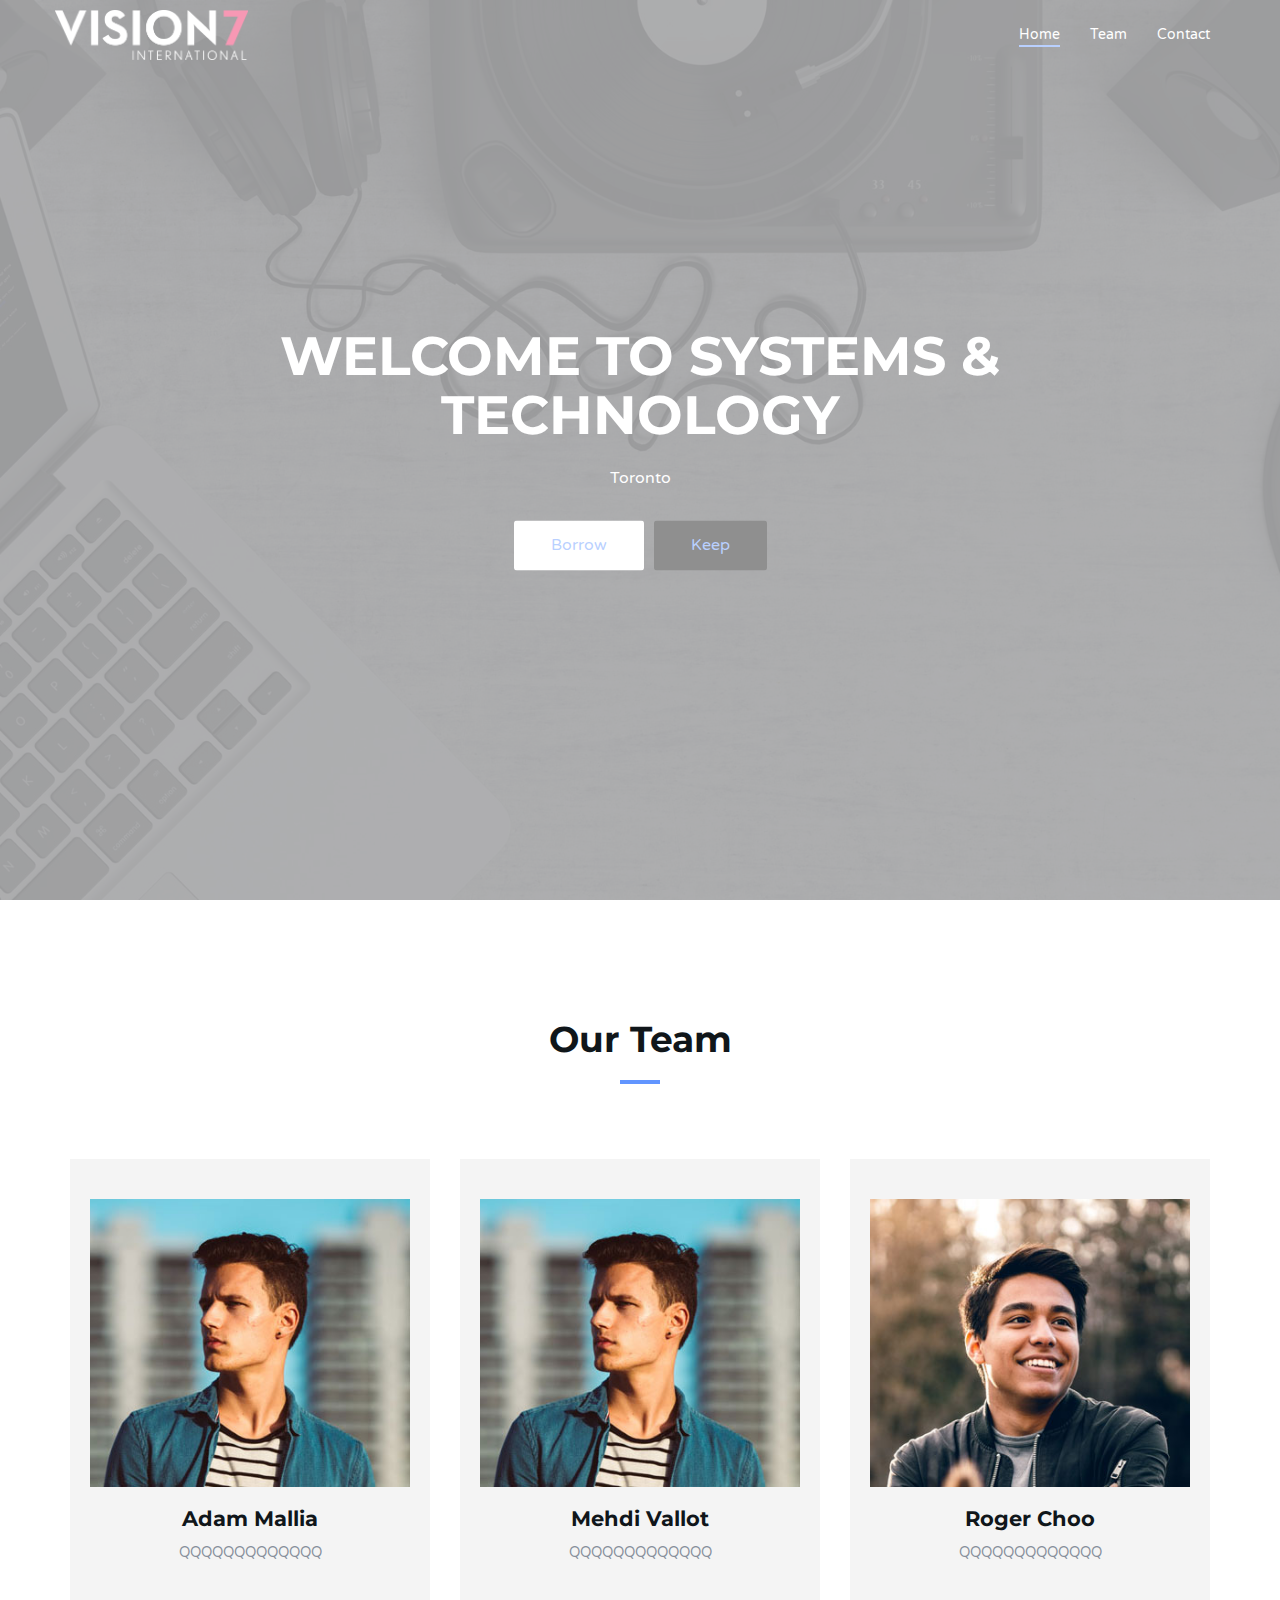
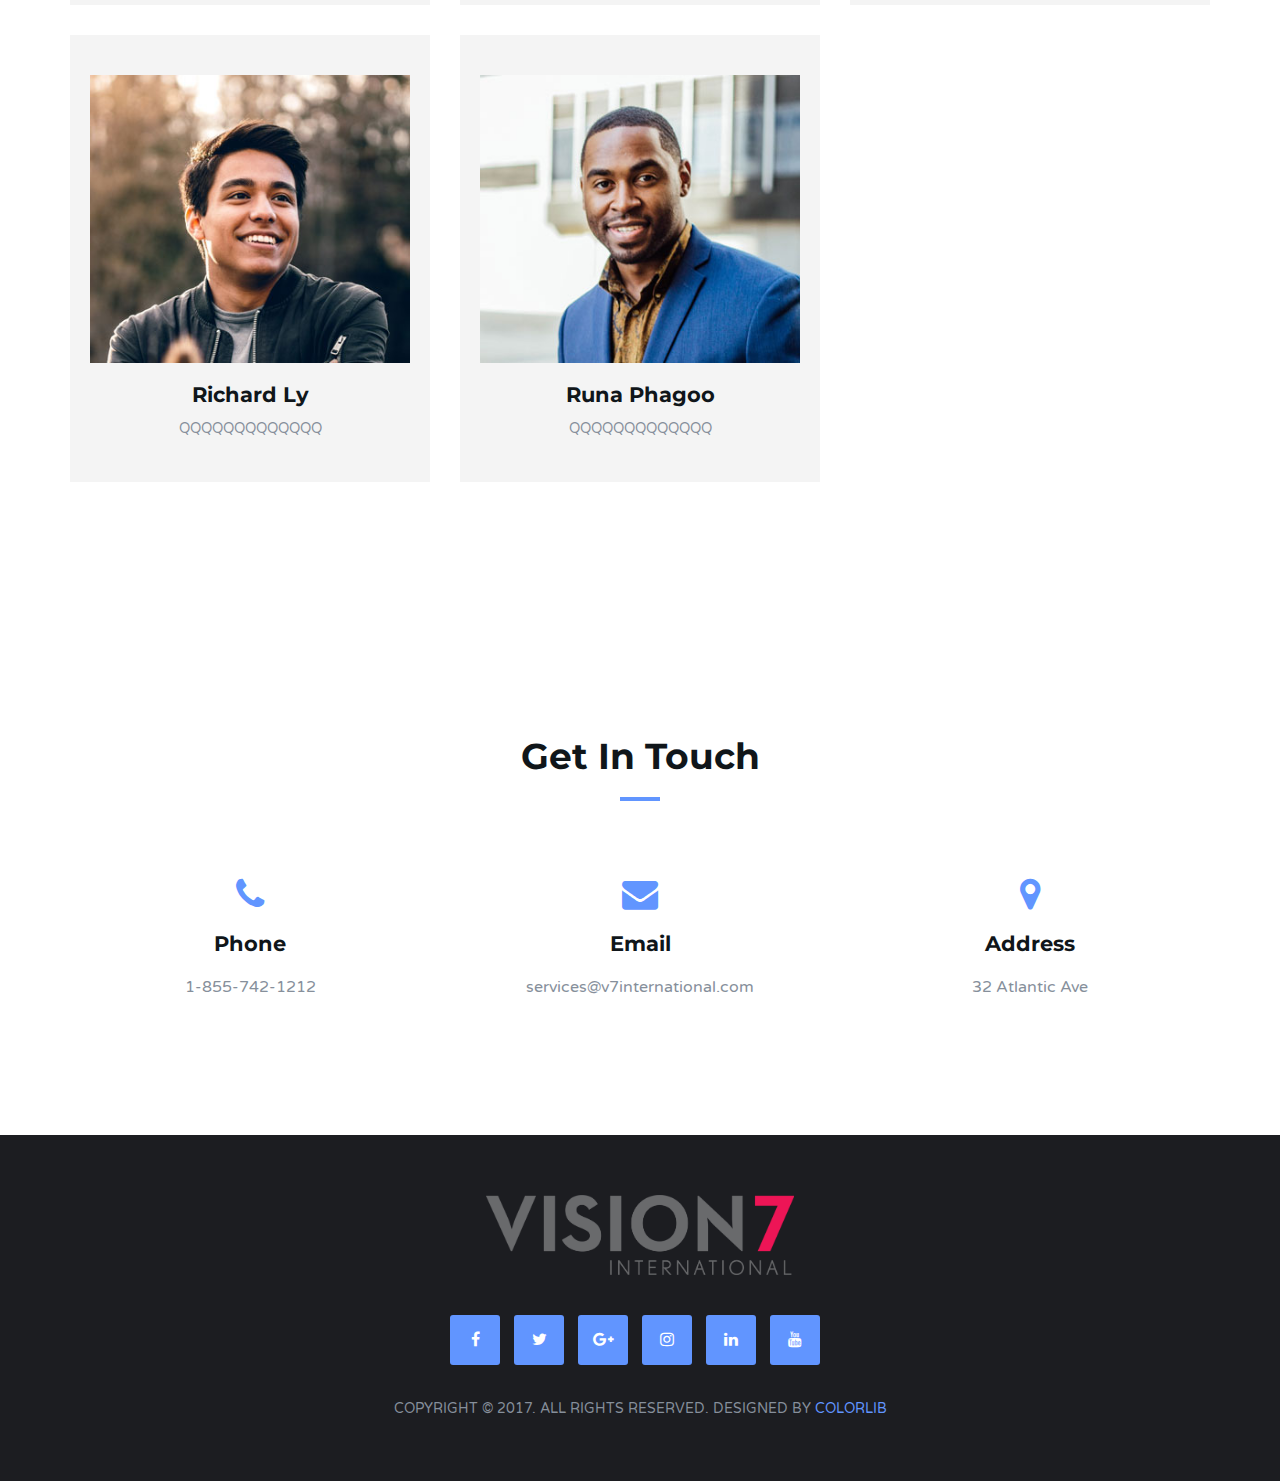
==== index.html @ d39420f7 "Add files via upload" ====
<!DOCTYPE html>
<html lang="en">

<head>
	<meta charset="utf-8">
	<meta http-equiv="X-UA-Compatible" content="IE=edge">
	<meta name="viewport" content="width=device-width, initial-scale=1">
	<!-- The above 3 meta tags *must* come first in the head; any other head content must come *after* these tags -->

	<title>HTML Template</title>

	<!-- Google font -->
	<link href="https://fonts.googleapis.com/css?family=Montserrat:400,700%7CVarela+Round" rel="stylesheet">

	<!-- Bootstrap -->
	<link type="text/css" rel="stylesheet" href="css/bootstrap.min.css" />

	<!-- Owl Carousel -->
	<link type="text/css" rel="stylesheet" href="css/owl.carousel.css" />
	<link type="text/css" rel="stylesheet" href="css/owl.theme.default.css" />

	<!-- Magnific Popup -->
	<link type="text/css" rel="stylesheet" href="css/magnific-popup.css" />

	<!-- Font Awesome Icon -->
	<link rel="stylesheet" href="css/font-awesome.min.css">

	<!-- Custom stlylesheet -->
	<link type="text/css" rel="stylesheet" href="css/style.css" />

	<!-- HTML5 shim and Respond.js for IE8 support of HTML5 elements and media queries -->
	<!-- WARNING: Respond.js doesn't work if you view the page via file:// -->
	<!--[if lt IE 9]>
		<script src="https://oss.maxcdn.com/html5shiv/3.7.3/html5shiv.min.js"></script>
		<script src="https://oss.maxcdn.com/respond/1.4.2/respond.min.js"></script>
	<![endif]-->
</head>

<body>
	<!-- Header -->
	<header id="home">
		<!-- Background Image -->
		<div class="bg-img" style="background-image: url('./img/background1.jpg');">
			<div class="overlay"></div>
		</div>
		<!-- /Background Image -->

		<!-- Nav -->
		<nav id="nav" class="navbar nav-transparent">
			<div class="container">

				<div class="navbar-header">
					<!-- Logo -->
					<div class="navbar-brand">
						<a href="index.html">
							<img class="logo" src="img/vision7_international.png" alt="logo">
							<img class="logo-alt" src="img/vision7_international_white.png" alt="logo">
						</a>
					</div>
					<!-- /Logo -->

					<!-- Collapse nav button -->
					<div class="nav-collapse">
						<span></span>
					</div>
					<!-- /Collapse nav button -->
				</div>

				<!--  Main navigation  -->
				<ul class="main-nav nav navbar-nav navbar-right">
					<li><a href="#home">Home</a></li>
					<!-- <li><a href="#about">About</a></li>-->
					<!-- <li><a href="#portfolio">Portfolio</a></li>-->
					<!-- <li><a href="#service">Services</a></li>-->
					<!-- <li><a href="#pricing">Prices</a></li>-->
					<li><a href="#team">Team</a></li>
					<!-- <li class="has-dropdown"><a href="#blog">Blog</a>
						<ul class="dropdown">
							<li><a href="blog-single.html">blog post</a></li>
						</ul>
					</li> -->
					<li><a href="#contact">Contact</a></li>
				</ul>
				<!-- /Main navigation -->

			</div>
		</nav>
		<!-- /Nav -->

		<!-- home wrapper -->
		<div class="home-wrapper">
			<div class="container">
				<div class="row">

					<!-- home content -->
					<div class="col-md-10 col-md-offset-1">
						<div class="home-content">
							<h1 class="white-text">Welcome to Systems &amp; Technology</h1>
							<p class="white-text">Toronto
							</p>
							<button class="white-btn">
                                <a href="https://goo.gl/forms/ZxeO4hsHpSGtkJ9H3">Borrow</a></button>
							<button class="main-btn">
                                <a href="https://goo.gl/forms/3bbHqStQvwCcEy5p2">Keep</a></button>
						</div>
					</div>
					<!-- /home content -->

				</div>
			</div>
		</div>
		<!-- /home wrapper -->

	</header>
	<!-- /Header -->




	

	

	<!-- Team -->
	<div id="team" class="section md-padding">

		<!-- Container -->
		<div class="container">

			<!-- Row -->
			<div class="row">

				<!-- Section header -->
				<div class="section-header text-center">
					<h2 class="title">Our Team</h2>
				</div>
				<!-- /Section header -->

				<!-- team -->
				<div class="col-sm-4">
					<div class="team">
						<div class="team-img">
							<img class="img-responsive" src="./img/team1.jpg" alt="">
							<div class="overlay">
								<div class="team-social">
									<a href="#"><i class="fa fa-facebook"></i></a>
									<a href="#"><i class="fa fa-google-plus"></i></a>
									<a href="#"><i class="fa fa-twitter"></i></a>
								</div>
							</div>
						</div>
						<div class="team-content">
							<h3>Adam Mallia</h3>
							<span>QQQQQQQQQQQQQ</span>
						</div>
					</div>
				</div>
				<!-- /team -->

				<!-- team -->
				<div class="col-sm-4">
					<div class="team">
						<div class="team-img">
							<img class="img-responsive" src="./img/team1.jpg" alt="">
							<div class="overlay">
								<div class="team-social">
									<a href="#"><i class="fa fa-facebook"></i></a>
									<a href="#"><i class="fa fa-google-plus"></i></a>
									<a href="#"><i class="fa fa-twitter"></i></a>
								</div>
							</div>
						</div>
						<div class="team-content">
							<h3>Mehdi Vallot</h3>
							<span>QQQQQQQQQQQQQ</span>
						</div>
					</div>
				</div>
				<!-- /team -->

				<!-- team -->
				<div class="col-sm-4">
					<div class="team">
						<div class="team-img">
							<img class="img-responsive" src="./img/team3.jpg" alt="">
							<div class="overlay">
								<div class="team-social">
									<a href="#"><i class="fa fa-facebook"></i></a>
									<a href="#"><i class="fa fa-google-plus"></i></a>
									<a href="#"><i class="fa fa-twitter"></i></a>
								</div>
							</div>
						</div>
						<div class="team-content">
							<h3>Roger Choo</h3>
							<span>QQQQQQQQQQQQQ</span>
						</div>
					</div>
				</div>
				<!-- /team -->

			</div>
			<!-- /Row -->
            
            
            <!-- Row -->
			<div class="row">

				<!-- team -->
				<div class="col-sm-4">
					<div class="team">
						<div class="team-img">
							<img class="img-responsive" src="./img/team3.jpg" alt="">
							<div class="overlay">
								<div class="team-social">
									<a href="#"><i class="fa fa-facebook"></i></a>
									<a href="#"><i class="fa fa-google-plus"></i></a>
									<a href="#"><i class="fa fa-twitter"></i></a>
								</div>
							</div>
						</div>
						<div class="team-content">
							<h3>Richard Ly</h3>
							<span>QQQQQQQQQQQQQ</span>
						</div>
					</div>
				</div>
				<!-- /team -->

				<!-- team -->
				<div class="col-sm-4">
					<div class="team">
						<div class="team-img">
							<img class="img-responsive" src="./img/team2.jpg" alt="">
							<div class="overlay">
								<div class="team-social">
									<a href="#"><i class="fa fa-facebook"></i></a>
									<a href="#"><i class="fa fa-google-plus"></i></a>
									<a href="#"><i class="fa fa-twitter"></i></a>
								</div>
							</div>
						</div>
						<div class="team-content">
							<h3>Runa Phagoo</h3>
							<span>QQQQQQQQQQQQQ</span>
						</div>
					</div>
				</div>
				<!-- /team -->


			</div>
			<!-- /Row -->
            
            
            

		</div>
		<!-- /Container -->

	</div>
	<!-- /Team -->


	<!-- Contact -->
	<div id="contact" class="section md-padding">

		<!-- Container -->
		<div class="container">

			<!-- Row -->
			<div class="row">

				<!-- Section-header -->
				<div class="section-header text-center">
					<h2 class="title">Get in touch</h2>
				</div>
				<!-- /Section-header -->

				<!-- contact -->
				<div class="col-sm-4">
					<div class="contact">
						<i class="fa fa-phone"></i>
						<h3>Phone</h3>
						<p>1-855-742-1212</p>
					</div>
				</div>
				<!-- /contact -->

				<!-- contact -->
				<div class="col-sm-4">
					<div class="contact">
						<i class="fa fa-envelope"></i>
						<h3>Email</h3>
						<p>services@v7international.com</p>
					</div>
				</div>
				<!-- /contact -->

				<!-- contact -->
				<div class="col-sm-4">
					<div class="contact">
						<i class="fa fa-map-marker"></i>
						<h3>Address</h3>
						<p>32 Atlantic Ave</p>
					</div>
				</div>
				<!-- /contact -->



			</div>
			<!-- /Row -->

		</div>
		<!-- /Container -->

	</div>
	<!-- /Contact -->


	<!-- Footer -->
	<footer id="footer" class="sm-padding bg-dark">

		<!-- Container -->
		<div class="container">

			<!-- Row -->
			<div class="row">

				<div class="col-md-12">

					<!-- footer logo -->
					<div class="footer-logo">
						<a href="index.html"><img src="img/vision7_international.png" alt="logo"></a>
					</div>
					<!-- /footer logo -->

					<!-- footer follow -->
					<ul class="footer-follow">
						<li><a href="#"><i class="fa fa-facebook"></i></a></li>
						<li><a href="#"><i class="fa fa-twitter"></i></a></li>
						<li><a href="#"><i class="fa fa-google-plus"></i></a></li>
						<li><a href="#"><i class="fa fa-instagram"></i></a></li>
						<li><a href="#"><i class="fa fa-linkedin"></i></a></li>
						<li><a href="#"><i class="fa fa-youtube"></i></a></li>
					</ul>
					<!-- /footer follow -->

					<!-- footer copyright -->
					<div class="footer-copyright">
						<p>Copyright © 2017. All Rights Reserved. Designed by <a href="https://colorlib.com" target="_blank">Colorlib</a></p>
					</div>
					<!-- /footer copyright -->

				</div>

			</div>
			<!-- /Row -->

		</div>
		<!-- /Container -->

	</footer>
	<!-- /Footer -->

	<!-- Back to top -->
	<div id="back-to-top"></div>
	<!-- /Back to top -->

	<!-- Preloader -->
	<div id="preloader">
		<div class="preloader">
			<span></span>
			<span></span>
			<span></span>
			<span></span>
		</div>
	</div>
	<!-- /Preloader -->

	<!-- jQuery Plugins -->
	<script type="text/javascript" src="js/jquery.min.js"></script>
	<script type="text/javascript" src="js/bootstrap.min.js"></script>
	<script type="text/javascript" src="js/owl.carousel.min.js"></script>
	<script type="text/javascript" src="js/jquery.magnific-popup.js"></script>
	<script type="text/javascript" src="js/main.js"></script>

</body>

</html>
---- css/style.css ----
/*
Theme Name:
Author: yaminncco

Colors:
	Body 		  : #868F9B
	Headers 	: #10161A
	Primary 	: #6195FF
	Dark      : #FCFCFF
	Grey 		  : #F4F4F4 #FAFAFA #EEE

Fonts: Montserrat Varela Round

Table OF Contents
------------------------------------
1 > General
2 > Logo
3 > Navigation
4 > Header
5 > About
6 > Portfolio
7 > Services
8 >  Why choose us
9 >  Numbers
10 > Pricing
11 > Testimonial
12 > Team
13 > Blog
14 > Blog post
15 > Blog sidebar
16 > Contact
17 > Footer
18 > Responsive
19 > Owl theme
20 > Back to top
21 > Preloader

------------------------------------*/

/*------------------------------------*\
	General
\*------------------------------------*/


/* -- typography -- */

body {
    font-family: 'Varela Round', sans-serif;
    font-size: 16px;
    line-height: 1.6;
    overflow-x: hidden;
    color: #868F9B;
}

h1, h2, h3, h4, h5, h6 {
    font-family: 'Montserrat', sans-serif;
    font-weight: 700;
    margin-top: 0px;
    margin-bottom: 20px;
    color: #10161A;
}

h1 {
    font-size: 54px;
}

h2 {
    font-size: 36px;
}

h3 {
    font-size: 21px;
}

h4 {
    font-size: 18px;
}

h5 {
    font-size: 16px;
}

a {
    color: #6195FF;
    text-decoration: none;
    -webkit-transition: 0.2s opacity;
    transition: 0.2s opacity;
}

a:hover, a:focus {
    text-decoration: none;
    outline: none;
    opacity: 0.8;
    color: #6195FF;
}

.main-color {
    color: #6195FF;
}

.white-text {
    color: #FFF;
}

::-moz-selection {
    background-color: #6195FF;
    color: #FFF;
}

::selection {
    background-color: #6195FF;
    color: #FFF;
}

ul, ol {
    margin: 0;
    padding: 0;
    list-style: none
}

/* -- section  -- */

.section {
    position: relative;
}

.md-padding {
    padding-top: 120px;
    padding-bottom: 120px;
}

.sm-padding {
    padding-top: 60px;
    padding-bottom: 60px;
}


/* --  background section  -- */

.bg-grey {
    background-color: #FAFAFA;
    border-top: 1px solid #EEE;
    border-bottom: 1px solid #EEE;
}

.bg-dark {
    background-color: #1C1D21;
}


/* --  background image section  -- */

.bg-img {
    position: absolute;
    left: 0;
    top: 0;
    right: 0;
    bottom: 0;
    z-index: -1;
    background-position: center;
    background-size: cover;
    background-attachment: fixed;
}

.bg-img .overlay {
    position: absolute;
    left: 0;
    top: 0;
    right: 0;
    bottom: 0;
    opacity: .8;
    background: #1C1D21;
}


/* --  section header  -- */

.section-header {
    position: relative;
    margin-bottom: 60px;
}

.section-header .title {
    text-transform: capitalize;
}

.title:after {
    content:"";
  	display:block;
  	height:4px;
  	width:40px;
  	background-color: #6195FF;
    margin-top: 20px;
}

.text-center .title:after {
    margin: 20px auto 0px;
}

/* --  Input  -- */

input[type="text"], input[type="email"], input[type="password"], input[type="number"], input[type="date"], input[type="url"], input[type="tel"], textarea {
    height: 40px;
    width: 100%;
    border: none;
	  background: #F4F4F4;
    border-bottom: 2px solid #EEE;
    color: #354052;
    padding: 0px 10px;
    opacity: 0.5;
    -webkit-transition: 0.2s border-color, 0.2s opacity;
    transition: 0.2s border-color, 0.2s opacity;
}

textarea {
    padding: 10px 10px;
    min-height: 80px;
    resize: vertical;
}

input[type="text"]:focus, input[type="email"]:focus, input[type="password"]:focus, input[type="number"]:focus, input[type="date"]:focus, input[type="url"]:focus, input[type="tel"]:focus, textarea:focus {
    border-color: #6195FF;
    opacity: 1;
}

/* --  Buttons  -- */

.main-btn, .white-btn, .outline-btn {
    display: inline-block;
    padding: 10px 35px;
    margin: 3px;
    border: 2px solid transparent;
    border-radius: 3px;
    -webkit-transition: 0.2s opacity;
    transition: 0.2s opacity;
}

.main-btn {
    background: #000000;
    color: #FFF;
}

.white-btn {
    background: #FFF;
    color: #10161A !important;
}

.outline-btn {
    background: transparent;
    color: #6195FF !important;
    border-color: #6195FF;
}

.main-btn:hover, .white-btn:hover, .outline-btn:hover {
    opacity: 0.8;
}


/*------------------------------------*\
	Logo
\*------------------------------------*/

.navbar-brand {
    padding: 0;
}

.navbar-brand .logo, .navbar-brand .logo-alt {
    max-height: 50px;
    display: block;
}

#nav:not(.nav-transparent):not(.fixed-nav) .navbar-brand .logo-alt {
	display: none;
}

#nav.nav-transparent:not(.fixed-nav) .navbar-brand .logo {
	display: none;
}

#nav.fixed-nav .navbar-brand .logo-alt {
    display: none;
}

@media only screen and (max-width: 767px) {
    #nav.nav-transparent .navbar-brand .logo-alt {
        display: none !important;
    }
    #nav.nav-transparent .navbar-brand .logo {
        display: block !important;
    }
}


/*------------------------------------*\
	Navigation
\*------------------------------------*/

#nav {
    padding: 10px 0px;
    background: #FFF;
    -webkit-transition: 0.2s padding;
    transition: 0.2s padding;
    z-index: 999;
}

#nav.navbar {
    border: none;
    border-radius: 0;
    margin-bottom: 0px;
}

#nav.fixed-nav {
    position: fixed;
    left: 0;
    right: 0;
    padding: 0px 0px;
    background-color: #FFF !important;
    border-bottom: 1px solid #EEE;
}

#nav.nav-transparent {
    background: transparent;
}


/* -- default nav -- */

@media only screen and (min-width: 768px) {
    .main-nav li {
        padding: 0px 15px;
    }
    .main-nav li a {
        font-size: 14px;
        -webkit-transition: 0.2s color;
        transition: 0.2s color;
    }
    .main-nav>li>a {
        color: #10161A;
        padding: 15px 0px;
    }
    #nav.nav-transparent:not(.fixed-nav) .main-nav>li>a {
        color: #fff;
    }
    .main-nav>li>a:hover, .main-nav>li>a:focus, .main-nav>li.active>a {
        background: transparent;
        color: #6195FF;
    }
    .main-nav>li>a:after {
        content: "";
        display: block;
        background-color: #6195FF;
        height: 2px;
        width: 0%;
        -webkit-transition: 0.2s width;
        transition: 0.2s width;
    }
    .main-nav>li>a:hover:after, .main-nav>li.active>a:after {
        width: 100%;
    }
    /* dropdown */
    .has-dropdown {
        position: relative;
    }
    .has-dropdown>a:before {
        font-family: 'FontAwesome';
        content: "\f054";
        font-size: 6px;
        margin-left: 6px;
        float: right;
        -webkit-transform: rotate(90deg);
        -ms-transform: rotate(90deg);
        transform: rotate(90deg);
        -webkit-transition: 0.2s transform;
        transition: 0.2s transform;
    }
    .dropdown {
        position: absolute;
        right: -50%;
        top: 0;
        background-color: #6195FF;
        width: 200px;
        -webkit-box-shadow: 0px 5px 5px -5px rgba(53, 64, 82, 0.2);
        box-shadow: 0px 5px 5px -5px rgba(53, 64, 82, 0.2);
        -webkit-transform: translateY(15px) translateX(50%);
        -ms-transform: translateY(15px) translateX(50%);
        transform: translateY(15px) translateX(50%);
        opacity: 0;
        visibility: hidden;
        -webkit-transition: 0.2s all;
        transition: 0.2s all;
    }
    .main-nav>.has-dropdown>.dropdown {
        top: 100%;
        right: 50%;
    }
    .main-nav>.has-dropdown>.dropdown .dropdown.dropdown-left {
        right: 150%;
    }
    .dropdown li a {
        display: block;
        color: #FFF;
        border-top: 1px solid rgba(250, 250, 250, 0.1);
        padding: 10px 0px;
    }
    .dropdown li:nth-child(1) a {
        border-top: none;
    }
    .has-dropdown:hover>.dropdown {
        opacity: 1;
        visibility: visible;
        -webkit-transform: translateY(0px) translateX(50%);
        -ms-transform: translateY(0px) translateX(50%);
        transform: translateY(0px) translateX(50%);
    }
    .has-dropdown:hover>a:before {
        -webkit-transform: rotate(0deg);
        -ms-transform: rotate(0deg);
        transform: rotate(0deg);
    }
    .nav-collapse {
        display: none;
    }
}


/* -- mobile nav -- */

@media only screen and (max-width: 767px) {
    #nav {
        padding: 0px 0px;
    }
    #nav.nav-transparent {
        background: #FFF;
    }
    .main-nav {
        position: fixed;
        right: 0;
        height: calc(100vh - 80px);
        -webkit-box-shadow: 0px 80px 0px 0px #1C1D21;
        box-shadow: 0px 80px 0px 0px #1C1D21;
        max-width: 250px;
        width: 0%;
        -webkit-transform: translateX(100%);
        -ms-transform: translateX(100%);
        transform: translateX(100%);
        margin: 0;
        overflow-y: auto;
        background: #1C1D21;
        -webkit-transition: 0.2s all;
        transition: 0.2s all;
    }
    #nav.open .main-nav {
        -webkit-transform: translateX(0%);
        -ms-transform: translateX(0%);
        transform: translateX(0%);
        width: 100%;
    }
    .main-nav li {
        border-top: 1px solid rgba(250, 250, 250, 0.1);
    }
    .main-nav li a {
        display: block;
        color: #FFF;
        -webkit-transition: 0.2s all;
        transition: 0.2s all;
    }
    .main-nav>li.active {
        border-left: 6px solid #6195FF;
    }
    .main-nav li a:hover, .main-nav li a:focus {
        background-color: #6195FF;
        color: #FFF;
        opacity: 1;
    }
    .has-dropdown>a:after {
        content: "\f054";
        font-family: 'FontAwesome';
        float: right;
        -webkit-transition: 0.2s -webkit-transform;
        transition: 0.2s -webkit-transform;
        transition: 0.2s transform;
        transition: 0.2s transform, 0.2s -webkit-transform;
    }
    .dropdown {
        opacity: 0;
        visibility: hidden;
        height: 0;
        background: rgba(250, 250, 250, 0.1);
    }
    .dropdown li a {
        padding: 6px 10px;
    }
    .has-dropdown.open-drop>a:after {
        -webkit-transform: rotate(90deg);
        -ms-transform: rotate(90deg);
        transform: rotate(90deg);
    }
    .has-dropdown.open-drop>.dropdown {
        opacity: 1;
        visibility: visible;
        height: auto;
        -webkit-transition: 0.2s all;
        transition: 0.2s all;
    }
}


/* -- nav btn collapse -- */

.nav-collapse {
    position: relative;
    float: right;
    width: 40px;
    height: 40px;
    margin-top: 5px;
    margin-right: 5px;
    cursor: pointer;
    z-index: 99999;
}

.nav-collapse span {
    display: block;
    -webkit-transform: translate(-50%, -50%);
    -ms-transform: translate(-50%, -50%);
    transform: translate(-50%, -50%);
    position: absolute;
    top: 50%;
    left: 50%;
    width: 25px;
}

.nav-collapse span:before, .nav-collapse span:after {
    content: "";
    display: block;
}

.nav-collapse span, .nav-collapse span:before, .nav-collapse span:after {
    height: 4px;
    background: #10161A;
    -webkit-transition: 0.2s all;
    transition: 0.2s all;
}

.nav-collapse span:before {
    -webkit-transform: translate(0%, 10px);
    -ms-transform: translate(0%, 10px);
    transform: translate(0%, 10px);
}

.nav-collapse span:after {
    -webkit-transform: translate(0%, -14px);
    -ms-transform: translate(0%, -14px);
    transform: translate(0%, -14px);
}

#nav.open .nav-collapse span {
    background: transparent;
}

#nav.open .nav-collapse span:before {
    -webkit-transform: translateY(0px) rotate(-135deg);
    -ms-transform: translateY(0px) rotate(-135deg);
    transform: translateY(0px) rotate(-135deg);
}

#nav.open .nav-collapse span:after {
    -webkit-transform: translateY(-4px) rotate(135deg);
    -ms-transform: translateY(-4px) rotate(135deg);
    transform: translateY(-4px) rotate(135deg);
}


/*------------------------------------*\
	Header
\*------------------------------------*/

header {
    position: relative;
}

#home {
    height: 100vh;
}

#home .home-wrapper {
    position: absolute;
    left: 0px;
    right: 0px;
    top: 50%;
    -webkit-transform: translateY(-50%);
    -ms-transform: translateY(-50%);
    transform: translateY(-50%);
    text-align: center;
}

.home-content h1 {
  text-transform: uppercase;
}
.home-content button {
  margin-top: 20px;
}

.header-wrapper h2 {
    display: inline-block;
    margin-bottom: 0px;
}

.header-wrapper .breadcrumb {
    float: right;
    background: transparent;
    margin-bottom: 0px;
}

.header-wrapper .breadcrumb .breadcrumb-item.active {
    color: #868F9B;
}

.breadcrumb>li+li:before {
    color: #868F9B;
}


/*------------------------------------*\
	About
\*------------------------------------*/

.about {
    position: relative;
    text-align: center;
    padding: 40px 20px;
    border: 1px solid #EEE;
    margin: 15px 0px;
}

.about i {
    font-size: 36px;
    color: #6195FF;
    margin-bottom: 20px;
}

.about:after {
    content: "";
    background-color: #1C1D21;
    position: absolute;
    left: 0;
    top: 0;
    bottom: 0;
    width: 0%;
    z-index: -1;
    -webkit-transition: 0.2s width;
    transition: 0.2s width;
}

.about:hover:after {
    width: 100%;
}

.about h3 {
    -webkit-transition: 0.2s color;
    transition: 0.2s color;
}

.about:hover h3 {
    color: #fff;
}


/*------------------------------------*\
	Portfolio
\*------------------------------------*/

.work {
    position: relative;
    padding: 20px;
}

.work>img {
  width: 100%;
}

.work .overlay {
    background: #1C1D21;
    position: absolute;
    top: 0px;
    left: 0px;
    right: 0px;
    bottom: 0px;
    opacity: 0;
    -webkit-transition: 0.2s opacity;
    transition: 0.2s opacity;
    -webkit-transition-delay: 0.2s;
    transition-delay: 0.2s;
}

.work:hover .overlay {
    -webkit-transition-delay: 0s;
    transition-delay: 0s;
    opacity: 0.8;
}

.work .work-content {
    position: absolute;
    left: 25px;
    right: 25px;
    top: 50%;
    text-align: center;
    -webkit-transform: translateY(-50%);
    -ms-transform: translateY(-50%);
    transform: translateY(-50%);
}

.work .work-content h3 {
    -webkit-transform: translateY(100%);
    -ms-transform: translateY(100%);
    transform: translateY(100%);
    opacity: 0;
    color: #FFF;
    margin-bottom: 10px;
    -webkit-transition: 0.2s all;
    transition: 0.2s all;
    -webkit-transition-delay: 0.1s;
    transition-delay: 0.1s;
}

.work:hover .work-content h3 {
    -webkit-transform: translateY(0%);
    -ms-transform: translateY(0%);
    transform: translateY(0%);
    opacity: 1;
    -webkit-transition-delay: 0.1s;
    transition-delay: 0.1s;
}

.work .work-content span {
    display: block;
    text-transform: uppercase;
    -webkit-transform: translateY(100%);
    -ms-transform: translateY(100%);
    transform: translateY(100%);
    opacity: 0;
    color: #6195FF;
    margin-bottom: 5px;
    -webkit-transition: 0.2s all;
    transition: 0.2s all;
    -webkit-transition-delay: 0.2s;
    transition-delay: 0.2s;
}

.work:hover .work-content span {
    -webkit-transform: translateY(0%);
    -ms-transform: translateY(0%);
    transform: translateY(0%);
    opacity: 1;
    -webkit-transition-delay: 0s;
    transition-delay: 0s;
}

.work .work-link {
    text-align: center;
    margin-top: 20px;
    opacity: 0;
    -webkit-transition: 0.2s opacity;
    transition: 0.2s opacity;
}

.work .work-link a {
    display: inline-block;
    width: 50px;
    height: 50px;
    background-color: #6195FF;
    color: #FFF;
    line-height: 50px;
    text-align: center;
}

.work:hover .work-link {
    -webkit-transition-delay: 0.2s;
    transition-delay: 0.2s;
    opacity: 1;
}


/*------------------------------------*\
	Services
\*------------------------------------*/

.service {
    position: relative;
    padding: 40px 20px 40px 70px;
    margin: 15px 0px;
    border: 1px solid #EEE;
}

.service i {
    position: absolute;
    left: 20px;
    text-align: center;
    font-size: 32px;
    color: #6195FF;
    border-radius: 50%;
}

.service:after {
    content: "";
    background-color: #1C1D21;
    position: absolute;
    left: 0;
    top: 0;
    bottom: 0;
    width: 0%;
    z-index: -1;
    -webkit-transition: 0.2s width;
    transition: 0.2s width;
}

.service:hover:after {
    width: 100%;
}

.service h3 {
  -webkit-transition: 0.2s color;
  transition: 0.2s color;
}

.service:hover h3 {
    color: #fff;
}

/*------------------------------------*\
	Why choose us
\*------------------------------------*/

.feature {
    margin: 15px 0px;
}
.feature i {
    float: left;
    padding: 5px;
    border-radius: 50%;
    color: #6195FF;
    border: 1px solid #6195FF;
    margin-right: 5px;
}

/*------------------------------------*\
	Numbers
\*------------------------------------*/

.number {
    text-align: center;
    margin: 15px 0px;
}

.number i {
    color: #6195FF;
    font-size: 36px;
    margin-bottom: 20px;
}

.number h3 {
    font-size: 36px;
    margin-bottom: 10px;
}


/*------------------------------------*\
	Pricing
\*------------------------------------*/

.pricing {
    position: relative;
    text-align: center;
    border: 1px solid #EEE;
    background-color: #FFF;
    z-index: 11;
    margin: 15px 0px;
}

.pricing::after {
    content: "";
    background-color: #1C1D21;
    position: absolute;
    left: 0;
    right: 0;
    top: 0;
    height: 0%;
    z-index: -1;
    -webkit-transition: 0.2s height;
    transition: 0.2s height;
}

.pricing:hover:after {
    height: 100%;
}

.pricing .price-head {
    position: relative;
    margin-bottom: 20px;
}

.pricing .price-title {
    display: block;
    padding: 40px 0px 20px;
    text-transform: uppercase;
    -webkit-transition: 0.2s color;
    transition: 0.2s color;
}

.pricing:hover .price-title {
    color: #6195FF;
}

.pricing .price {
    position: relative;
    width: 140px;
    height: 140px;
    line-height: 140px;
    text-align: center;
    margin: auto;
    border-radius: 50%;
    border: 2px solid #6195FF;
}

.pricing .price h3 {
  font-size: 42px;
  margin: 0px;
  -webkit-transition: 0.2s color;
  transition: 0.2s color;
  -webkit-transform: translateY(-50%);
      -ms-transform: translateY(-50%);
          transform: translateY(-50%);
  top: 50%;
  position: absolute;
  left: 0;
  right: 0;
}

.pricing:hover .price h3 {
    color: #fff;
}

.pricing .duration {
    display: block;
    font-size: 14px;
    text-transform: uppercase;
    color: #10161A;
    -webkit-transition: 0.2s color;
    transition: 0.2s color;
}

.pricing:hover .duration {
    color: #fff;
}

.pricing .price-btn {
    padding-top: 20px;
    padding-bottom: 40px;
}

/*------------------------------------*\
	Testimonial
\*------------------------------------*/

.testimonial {
    margin: 15px 0px;
}

.testimonial-meta {
    position: relative;
    padding-left: 90px;
    height: 70px;
    margin-bottom: 20px;
    padding-top: 10px;
}

.testimonial img {
    position: absolute;
    left: 0;
    top: 0;
    width: 70px !important;
    height: 70px !important;
    border-radius: 50%;
}

.testimonial h3 {
    margin-bottom: 5px;
}

.testimonial span {
    font-size: 14px;
    color: #6195FF;
    text-transform: uppercase;
}


/*------------------------------------*\
	Team
\*------------------------------------*/

.team {
    position: relative;
    background-color: #F4F4F4;
    padding: 40px 20px;
    margin: 15px 0px;
}

.team::after {
    content: "";
    background-color: #1C1D21;
    position: absolute;
    left: 0;
    right: 0;
    top: 0;
    height: 0%;
    z-index: 1;
    -webkit-transition: 0.2s height;
    transition: 0.2s height;
}

.team:hover:after {
    height: 100%;
}

.team-img {
    position: relative;
    margin-bottom: 20px;
    z-index: 11;
}

.team-img>img {
  width: 100%;
}

.team .overlay {
    background: #1C1D21;
    position: absolute;
    bottom: 0;
    left: 0;
    right: 0;
    top: 0;
    opacity: 0;
    -webkit-transition: 0.2s opacity;
    transition: 0.2s opacity;
}

.team:hover .overlay {
    opacity: 0.8;
}

.team .team-content {
    text-align: center;
    position: relative;
    z-index: 11;
}

.team .team-content h3 {
    margin-bottom: 10px;
    -webkit-transition: 0.2s color;
    transition: 0.2s color;
}

.team .team-content span {
    font-size: 14px;
    text-transform: uppercase;
    -webkit-transition: 0.2s color;
    transition: 0.2s color;
}

.team:hover .team-content h3 {
    color: #FFF;
}

.team:hover .team-content span {
    color: #6195FF;
}

.team .team-social {
    position: absolute;
    top: 0;
    right: 0;
    opacity: 0;
    -webkit-transition: 0.2s opacity;
    transition: 0.2s opacity;
}

.team .team-social a {
    display: block;
    line-height: 50px;
    width: 50px;
    text-align: center;
    background-color: #6195FF;
    color: #FFF;
}

.team:hover .team-social {
    opacity: 1;
}


/*------------------------------------*\
	Blog
\*------------------------------------*/

.blog {
    background-color: #FFF;
    margin: 15px 0px;
}

.blog .blog-content {
    padding: 20px 20px 40px;
}

.blog .blog-meta {
    margin-bottom: 20px;
}

.blog .blog-meta li {
    display: inline-block;
    font-size: 14px;
    color: #10161A;
    margin-right: 10px;
}

.blog .blog-meta li i {
    color: #6195FF;
    margin-right: 5px;
}

/*------------------------------------*\
	Blog post
\*------------------------------------*/

#main .blog .blog-content {
  padding: 20px 0px 0px;
}

#main .blog {
  margin-top: 0px;
}

/* -- blog tags -- */

.blog-tags {
    margin: 40px 0px;
}

.blog-tags h5 {
    margin-bottom: 0;
    display: inline-block;
}

.blog-tags a {
    display: inline-block;
    padding: 6px 13px;
    font-size: 14px;
    margin: 2px 0px;
    background: #F4F4F4;
    color: #10161A;
}

.blog-tags a:hover {
  color: #FFF;
  background-color: #6195FF;
}

.blog-tags a i {
    margin-right: 3px;
    color: #6195FF;
}

.blog-tags a:hover i {
  color: #FFF;
}


/* -- blog author -- */

.blog-author {
    margin: 40px 0px;
}

.blog-author .media .media-left {
    padding-right: 20px;
}

.blog-author .media {
    padding: 20px;
    border: 1px solid #EEE;
}

.blog-author .media .media-heading {
    padding-bottom: 20px;
    margin-bottom: 20px;
    border-bottom: 1px solid #EEE;
}

.blog-author .media .media-heading h3 {
    display: inline-block;
    margin: 0;
    text-transform: uppercase;
}

.blog-author .media .media-heading .author-social {
  float: right;
}

.blog-author .author-social a {
    display: inline-block;
    width: 24px;
    height: 24px;
    text-align: center;
    line-height: 24px;
    border-radius: 3px;
    margin-left: 5px;
    color: #FFF;
    background-color: #6195FF;
}

/* -- blog comments -- */

.blog-comments {
    margin: 40px 0px;
}

.blog-comments .media {
    padding: 20px;
    background-color: #FFF;
    border-top: 1px solid #EEE;
    border-bottom: 0px;
    border-right: 1px solid #EEE;
    border-left: 1px solid #EEE;
    margin-top: 0px;
}

.blog-comments .media:first-child {
    border-bottom: 0px;
}

.blog-comments .media:last-child {
    border-bottom: 1px solid #EEE;
}

.blog-comments .media .media-left {
  padding-right: 20px;
}

.blog-comments .media .media-body .media-heading {
    text-transform: uppercase;
    margin-bottom:10px;
}

.blog-comments .media .media-body .media-heading .time {
    font-size: 12px;
    margin-left: 20px;
    font-weight: 400;
    color: #868F9B;
}

.blog-comments .media .media-body .media-heading .reply {
    float: right;
    margin: 0;
    font-size: 12px;
    text-transform: uppercase;
    font-weight: 400;
}

.blog-comments .media.author {
    background-color: #F4F4F4;
    border-color: #6195FF;
    border-bottom: 1px solid #6195FF;
}
.blog-comments .media.author>.media-body>.media-heading {
    color: #6195FF;
}

.blog-comments .media.author + .media {
    border-top: 0px;
}

/* blog reply form */

.reply-form {
    margin: 40px 0px;
}

.reply-form form .input, .reply-form form .input , .reply-form form textarea {
	margin-bottom:20px;
}

.reply-form form .input, .reply-form form .input {
    width: calc(50% - 10px);
    display: inline-block;
}

.reply-form form .input:nth-child(2) {
    margin-left: 15px;
}


/*------------------------------------*\
	Blog sidebar
\*------------------------------------*/

#aside .widget {
    margin-bottom: 40px;
}

.widget h3 {
  text-transform: uppercase;
}

/* -- search sidebar -- */

#aside .widget-search {
    position: relative;
}

#aside .widget-search .search-input {
    padding-right: 50px;
}

#aside .widget-search .search-btn {
    position: absolute;
    right: 0px;
	  bottom: 0px;
    width: 40px;
    height: 40px;
    border: none;
    line-height: 40px;
    background-color: transparent;
    color: #6195FF;
}

/* -- category sidebar -- */

.widget-category a {
    display: block;
    font-size: 14px;
    color: #354052;
    border-bottom: 1px solid #EEE;
    padding: 5px;
}

.widget-category a:nth-child(1) {
  border-top: 1px solid #EEE;
}

.widget-category a span {
    float: right;
    color: #6195FF;
}

.widget-category a:hover {
    color: #6195FF;
}

/* -- tags sidebar -- */

.widget-tags a {
  display: inline-block;
  padding: 6px 13px;
  font-size: 14px;
  margin: 2px 0px;
  background: #F4F4F4;
  color: #10161A;
}

.widget-tags a:hover {
  color: #FFF;
  background-color: #6195FF;
}

/* -- posts sidebar -- */

.widget-post {
    min-height: 70px;
    margin-bottom: 25px;
}

.widget-post img {
    display: block;
    float: left;
    margin-right: 10px;
    margin-top: 5px;
}

.widget-post a {
    display: block;
    color: #10161A;
}

.widget-post a:hover {
    color: #6195FF;
}

.widget-post .blog-meta {
    display: inline-block;
}

.widget-post .blog-meta li {
    display: inline-block;
    margin-right: 5px;
    color: #6195FF;
    font-size: 12px;
}

.widget-post li i {
    color: #6195FF;
    margin-right: 5px;
}



/*------------------------------------*\
	Contact
\*------------------------------------*/

.contact {
    margin: 15px 0px;
    text-align: center;
}

.contact i {
    font-size: 36px;
    color: #6195FF;
    margin-bottom: 20px;
}

.contact-form {
    text-align: center;
    margin-top: 40px;
}

.contact-form .input {
    margin-bottom: 20px;
}


.contact-form .input:nth-child(1), .contact-form .input:nth-child(2) {
    width: calc(50% - 10px);
}

.contact-form .input:nth-child(2) {
    margin-left: 15px;
}

/*------------------------------------*\
	Footer
\*------------------------------------*/

#footer {
    position: relative;
}

.footer-logo {
    text-align: center;
    margin-bottom: 40px;
}

.footer-logo>a>img {
    max-height: 80px;
}

.footer-follow {
    text-align: center;
    margin-bottom: 20px;
}

.footer-follow li {
    display: inline-block;
    margin-right: 10px;
    margin-bottom: 13px;
}

.footer-follow li a {
  display: inline-block;
  width: 50px;
  height: 50px;
  line-height: 50px;
  text-align: center;
  border-radius: 3px;
  background-color: #6195FF;
  color:#FFF;
}

.footer-copyright p {
    text-align: center;
    font-size: 14px;
    text-transform: uppercase;
    margin: 0;
}


/*------------------------------------*\
	Responsive
\*------------------------------------*/


@media only screen and (max-width: 991px) {}

@media only screen and (max-width: 767px) {
  .section-header h2.title {
  		font-size:31.5px;
	}

  .main-btn , .default-btn , .outline-btn , .white-btn  {
  		padding: 8px 22px;
  		font-size:14px;
	}

  .home-content h1 {
		font-size:36px;
	}

  .header-wrapper h2 {
      margin-bottom: 20px;
      text-align: center;
      display: block;
  }

  .header-wrapper .breadcrumb {
      float: none;
      text-align: center;
  }
}

@media only screen and (max-width: 480px) {
  #portfolio [class*='col-xs'] {
		  width:100%;
	}

  #numbers [class*='col-xs'] {
		  width:100%;
	}

  .contact-form .input:nth-child(1), .contact-form .input:nth-child(2) {
      width: 100%;
  }
  .contact-form .input:nth-child(2) {
      margin-left: 0px;
  }

  .reply-form form .input, .reply-form form .input {
      width: 100%;
  }
  .reply-form form .input:nth-child(2) {
      margin-left: 0px;
  }



  .blog-author .media .media-left {
      display: block;
      padding-right: 0;
      margin-bottom: 20px;
  }
  .blog-author .media {
      text-align: center;
  }
  .blog-author .media .media-heading .author-social {
      margin-top: 10px;
      float: none;
  }
  .blog-author .media .media-left img {
      margin: auto;
  }

  .blog-comments .media .media {
      margin:0px -15px;
  }
}



/*------------------------------------*\
	Owl theme
\*------------------------------------*/

/* -- dots -- */

.owl-theme .owl-dots .owl-dot span {
    border: none;
    background: #EEE;
    -webkit-transition: 0.2s all;
    transition: 0.2s all;
}

.owl-theme .owl-dots .owl-dot:hover span {
    background: #6195FF;
}
.owl-theme .owl-dots .owl-dot.active span {
	  background: #6195FF;
	  width:20px;
}

/* -- nav -- */

.owl-theme .owl-nav {
    opacity: 0;
    -webkit-transition: 0.2s opacity;
    transition: 0.2s opacity;
}

.owl-theme:hover .owl-nav {
    opacity: 1;
}

.owl-theme .owl-nav [class*='owl-'] {
    position: absolute;
    top: 50%;
    -webkit-transform: translateY(-50%);
        -ms-transform: translateY(-50%);
            transform: translateY(-50%);
    background: #6195FF;
    color: #FFF;
  	padding: 0px;
  	width: 50px;
  	height: 50px;
  	border-radius:3px;
  	line-height: 50px;
  	margin: 0;
}

.owl-theme .owl-prev {
    left: 0px;
}

.owl-theme .owl-next {
    right: 0px;
}

.owl-theme .owl-nav [class*='owl-']:hover {
    opacity: 0.8;
    background: #6195FF;
}


/*------------------------------------*\
	Back to top
\*------------------------------------*/

#back-to-top {
  	display:none;
  	position: fixed;
  	bottom: 20px;
  	right: 20px;
  	width: 50px;
  	height: 50px;
  	line-height: 50px;
  	text-align: center;
  	background: #6195FF;
  	border-radius:3px;
  	color: #FFF;
  	z-index: 9999;
    -webkit-transition: 0.2s opacity;
    transition: 0.2s opacity;
  	cursor: pointer;
}

#back-to-top:after {
    content: "\f106";
    font-family: 'FontAwesome';
}

#back-to-top:hover {
    opacity: 0.8;
}

/*------------------------------------*\
	Preloader
\*------------------------------------*/


#preloader {
    position: fixed;
    left: 0;
    top: 0;
    bottom: 0;
    right: 0;
    background-color: #FFF;
    z-index: 99999;
}

.preloader {
    position: absolute;
    left: 50%;
    top: 50%;
    -webkit-transform: translate(-50%, -50%);
        -ms-transform: translate(-50%, -50%);
            transform: translate(-50%, -50%);
}
.preloader span {
    display: inline-block;
    background-color: #6195FF;
    width: 25px;
    height: 25px;
    -webkit-animation: 1s preload ease-in-out infinite;
            animation: preload 1s ease-in-out infinite;
    -webkit-transform: scale(0);
        -ms-transform: scale(0);
            transform: scale(0);
    border-radius:50%;
}

.preloader span:nth-child(1) {
    -webkit-animation-delay: 0s;
            animation-delay: 0s;
}

.preloader span:nth-child(2) {
    -webkit-animation-delay: 0.1s;
            animation-delay: 0.1s;
}

.preloader span:nth-child(3) {
    -webkit-animation-delay: 0.15s;
            animation-delay: 0.15s;
}

.preloader span:nth-child(4) {
    -webkit-animation-delay: 0.2s;
            animation-delay: 0.2s;
}

@-webkit-keyframes preload {
	0% {
	   -webkit-transform:scale(0);
	           transform:scale(0);
	}
  50% {
    -webkit-transform:scale(1);
            transform:scale(1);
  }
  100% {
    -webkit-transform:scale(0);
            transform:scale(0);
  }
}

@keyframes preload {
	0% {
	   -webkit-transform:scale(0);
	           transform:scale(0);
	}
  50% {
    -webkit-transform:scale(1);
            transform:scale(1);
  }
  100% {
    -webkit-transform:scale(0);
            transform:scale(0);
  }
}
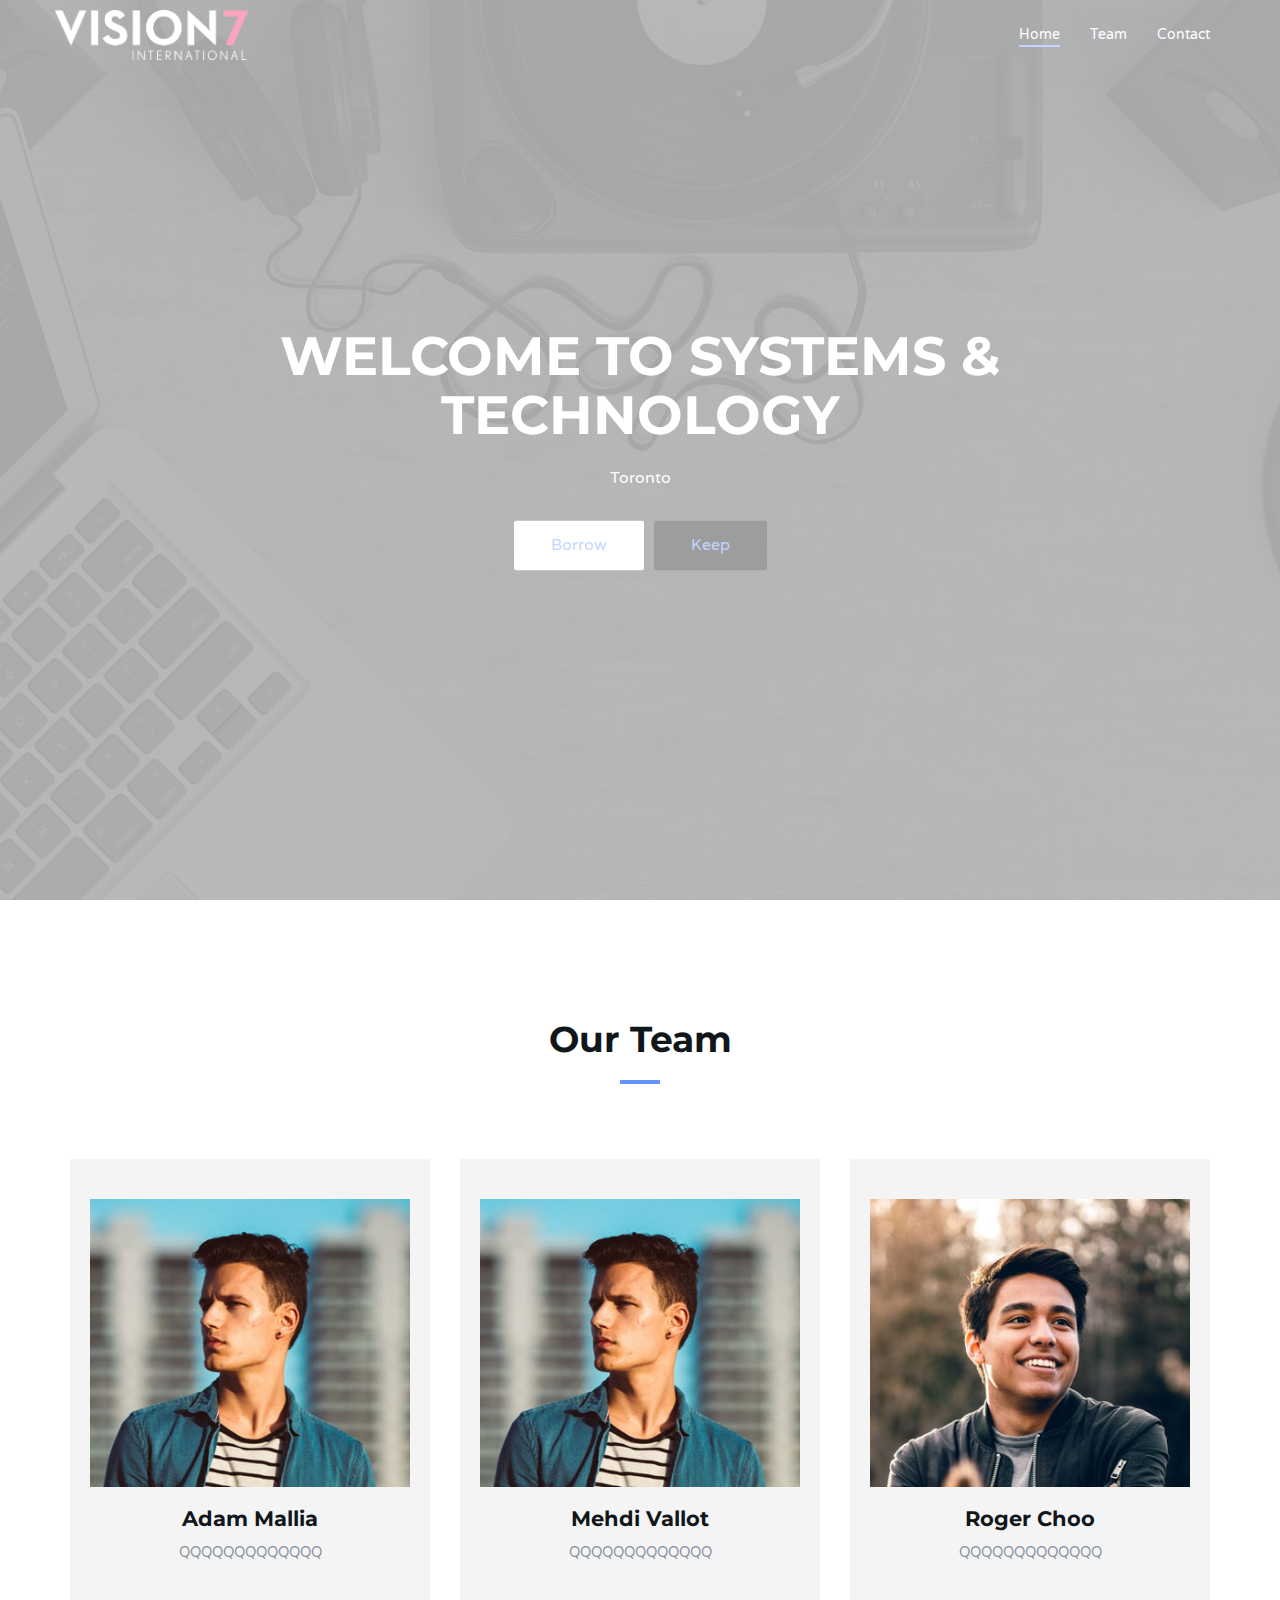
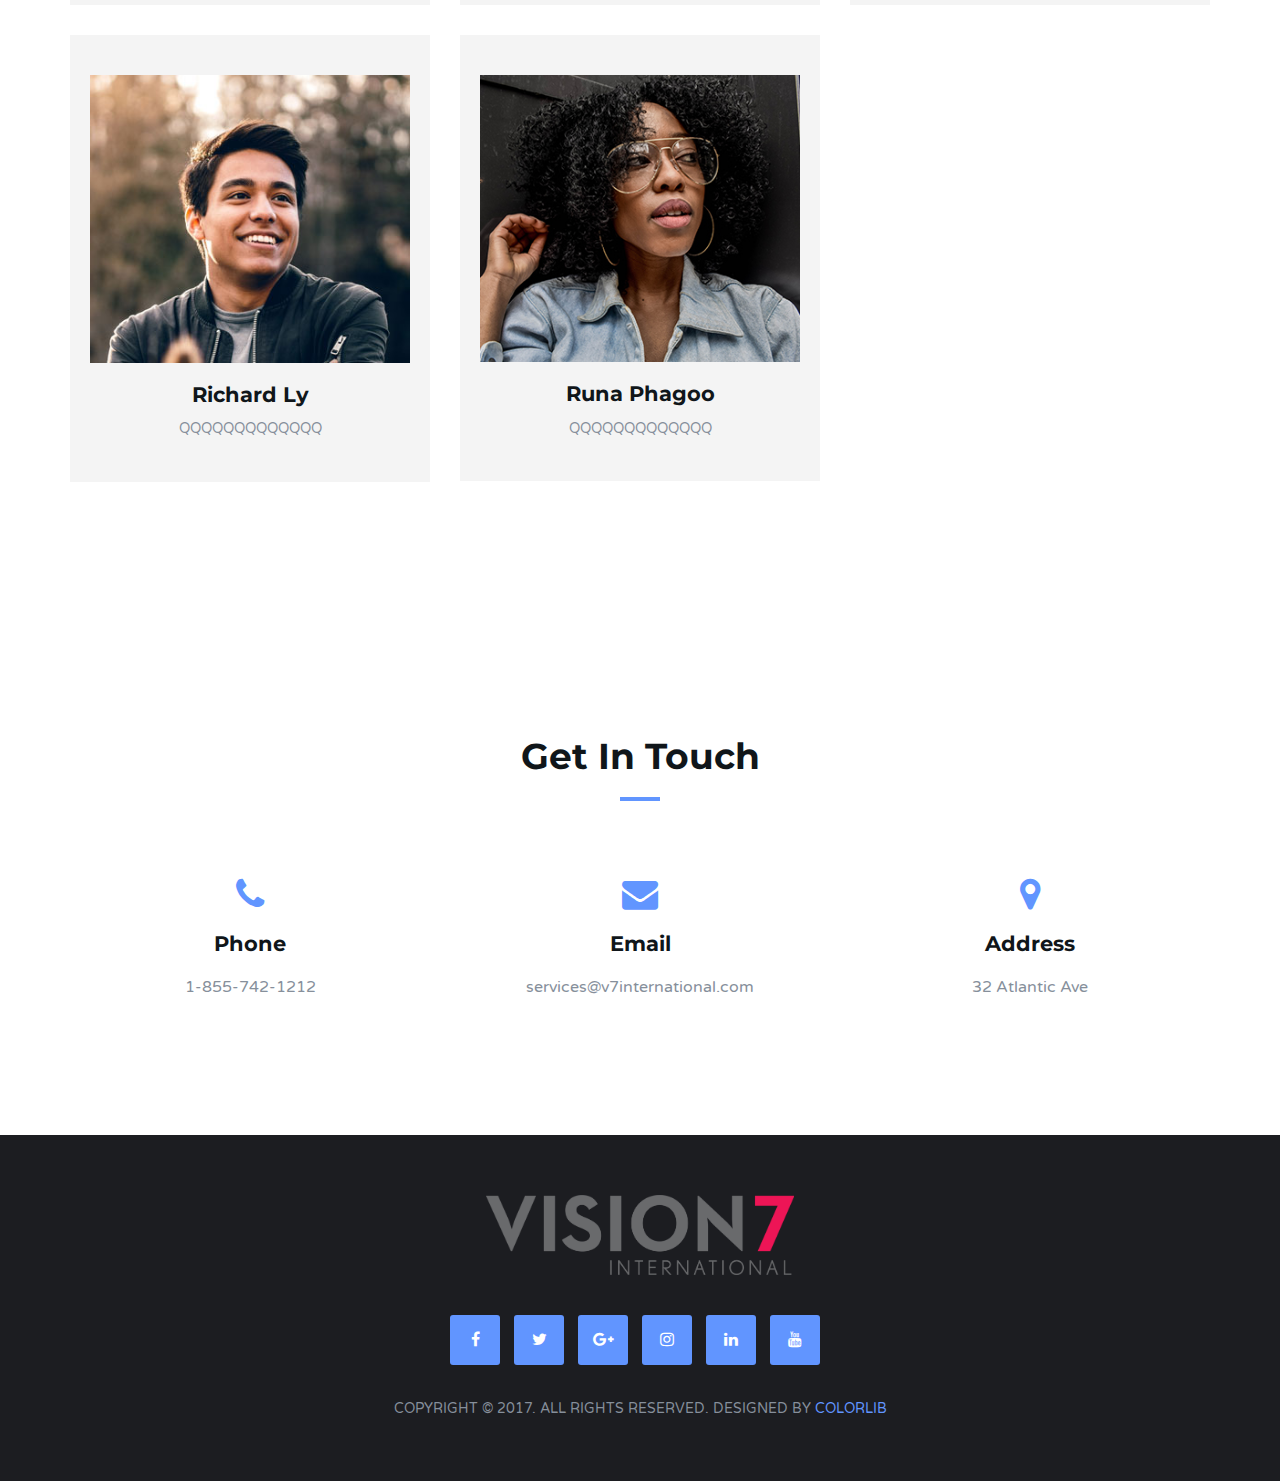
==== commit 4ca14cd8: "Add files via upload" ====
--- a/index.html
+++ b/index.html
@@ -231,7 +231,7 @@
 				<div class="col-sm-4">
 					<div class="team">
 						<div class="team-img">
-							<img class="img-responsive" src="./img/team2.jpg" alt="">
+							<img class="img-responsive" src="./img/team5.jpg" alt="">
 							<div class="overlay">
 								<div class="team-social">
 									<a href="#"><i class="fa fa-facebook"></i></a>
